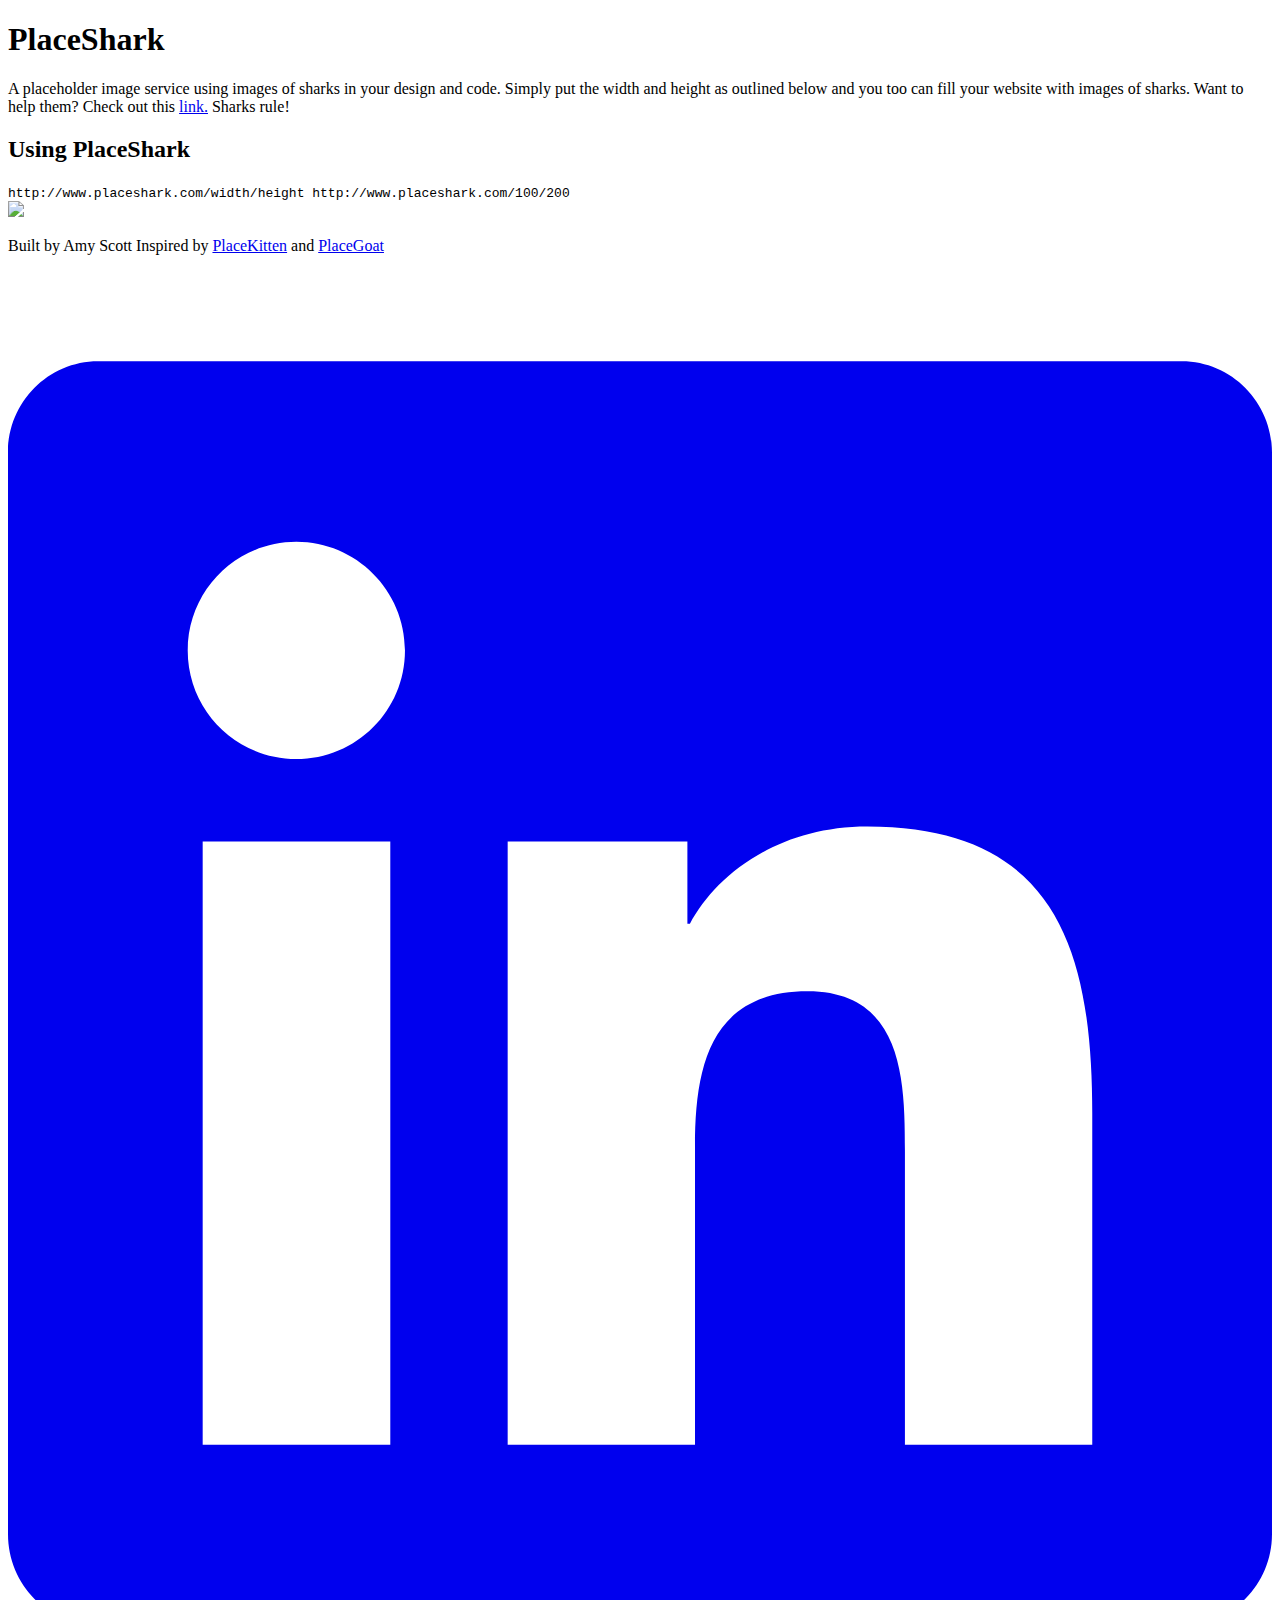
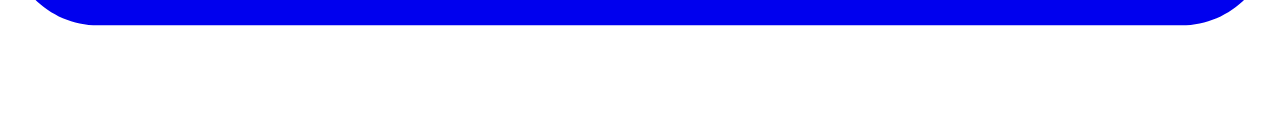
==== src/index.html @ d082ac58 "Rename index.html to src/index.html" ====
<!DOCTYPE html>
<html lang="en">
<head>
    <meta charset="UTF-8">
    <meta name="viewport" content="width=device-width, initial-scale=1.0 shrink-to-fit=no">
    <meta name="description" content="PlaceShark - An image placeholder service">
    <meta name="author" content="Amy Scott">
    
    <!--Favicon -->
    <link rel="icon" href="images/placesharkfav.ico" type="image/x-icon">
    <title>PlaceShark</title>
    

<!-- CSS  -->
<link href="css/placeshark.css" rel="stylesheet">

<!-- Google Fonts -->
<link href="https://fonts.googleapis.com/css2?family=Coming+Soon&family=Open+Sans&display=swap" rel="stylesheet">

</head>
<body>

    


<div id="sharks">
<h1>PlaceShark</h1>    

    <p id="info">
    A placeholder image service using images of sharks in your design and code. Simply put the width and height as outlined below and you too
    can fill your website with images of sharks.  Want to help them? Check out this 
    <a href="https://www.sharks.org/" target="_blank" title="Help the sharkies!" id="help">link.</a> Sharks rule!   
    </p>
    

    <h2 id="usehead">Using PlaceShark</h2>
        <div id="use">
            <code>
                http://www.placeshark.com/width/height
                http://www.placeshark.com/100/200
            
            </code>

        </div>

<img src="images/sandtiger.jpg" id="sand">


<div id="pics">



</div>


</div>

<div id="footer">
    <span>
        <p class="foottext">Built by Amy Scott
        Inspired by <a href="https://placekitten.com/" target="_blank" title="Meow!">PlaceKitten</a> and <a href="https://placegoat.com/" target="_blank" title="BAHHHH!">PlaceGoat</a>
       </p>
 
    <!--LinkedIn-->
    
            <a href="https://www.linkedin.com/" title="LinkedIn">
                <svg viewBox="0 0 448 512" aria-label="LinkedIn" class="fab fa-linkedin icons" fill="currentColor" 
                    xmlns="http://www.w3.org/2000/svg" id="linkedin" alt="linkedin icon">
                    <path fill-rule="evenodd" d="M416 32H31.9C14.3 32 0 46.5 0 64.3v383.4C0 465.5 14.3 480 31.9 480H416c17.6 0 32-14.5 
                    32-32.3V64.3c0-17.8-14.4-32.3-32-32.3zM135.4 416H69V202.2h66.5V416zm-33.2-243c-21.3 0-38.5-17.3-38.5-38.5S80.9 96 102.2 
                    96c21.2 0 38.5 17.3 38.5 38.5 0 21.3-17.2 38.5-38.5 38.5zm282.1 243h-66.4V312c0-24.8-.5-56.7-34.5-56.7-34.6 0-39.9 27-39.9 
                    54.9V416h-66.4V202.2h63.7v29.2h.9c8.9-16.8 30.6-34.5 62.9-34.5 67.2 0 79.7 44.3 79.7 101.9V416z">
                </svg> 
            </a>
    </span>

</div>
    
</body>
</html>
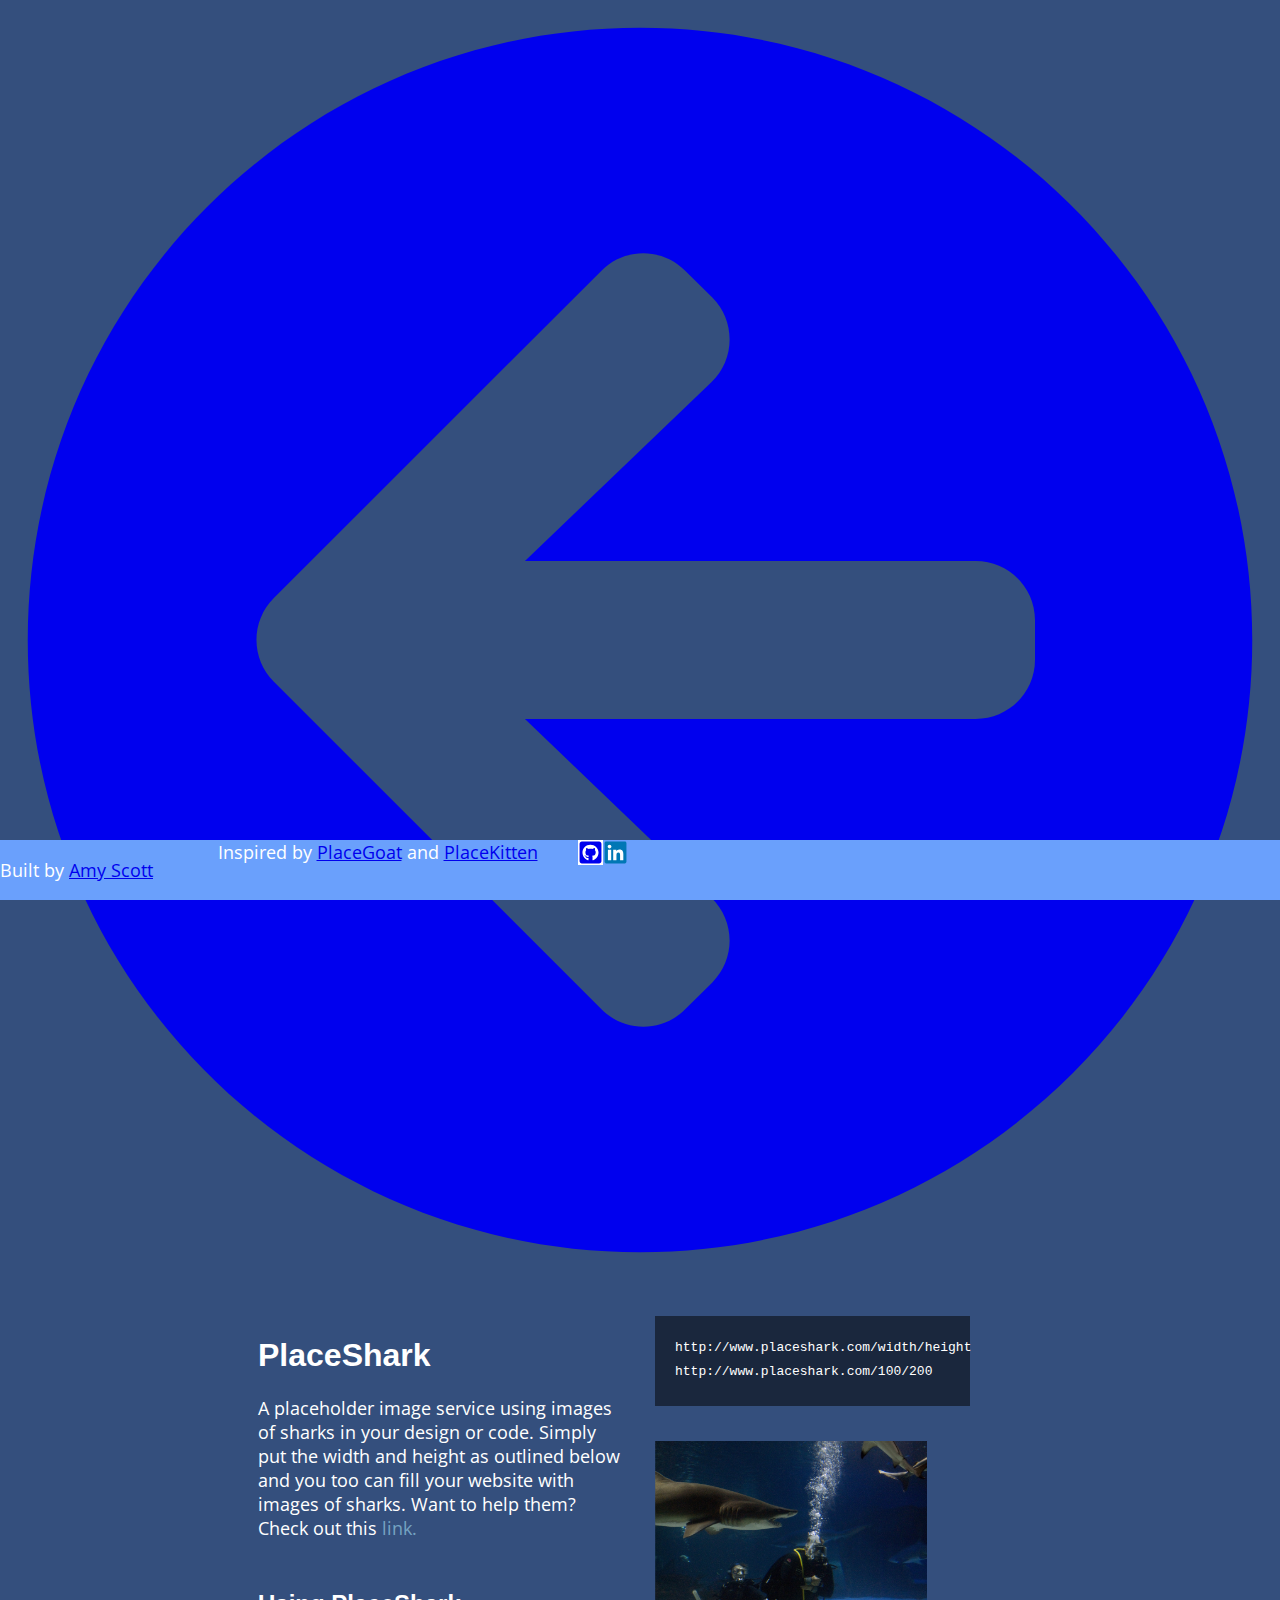
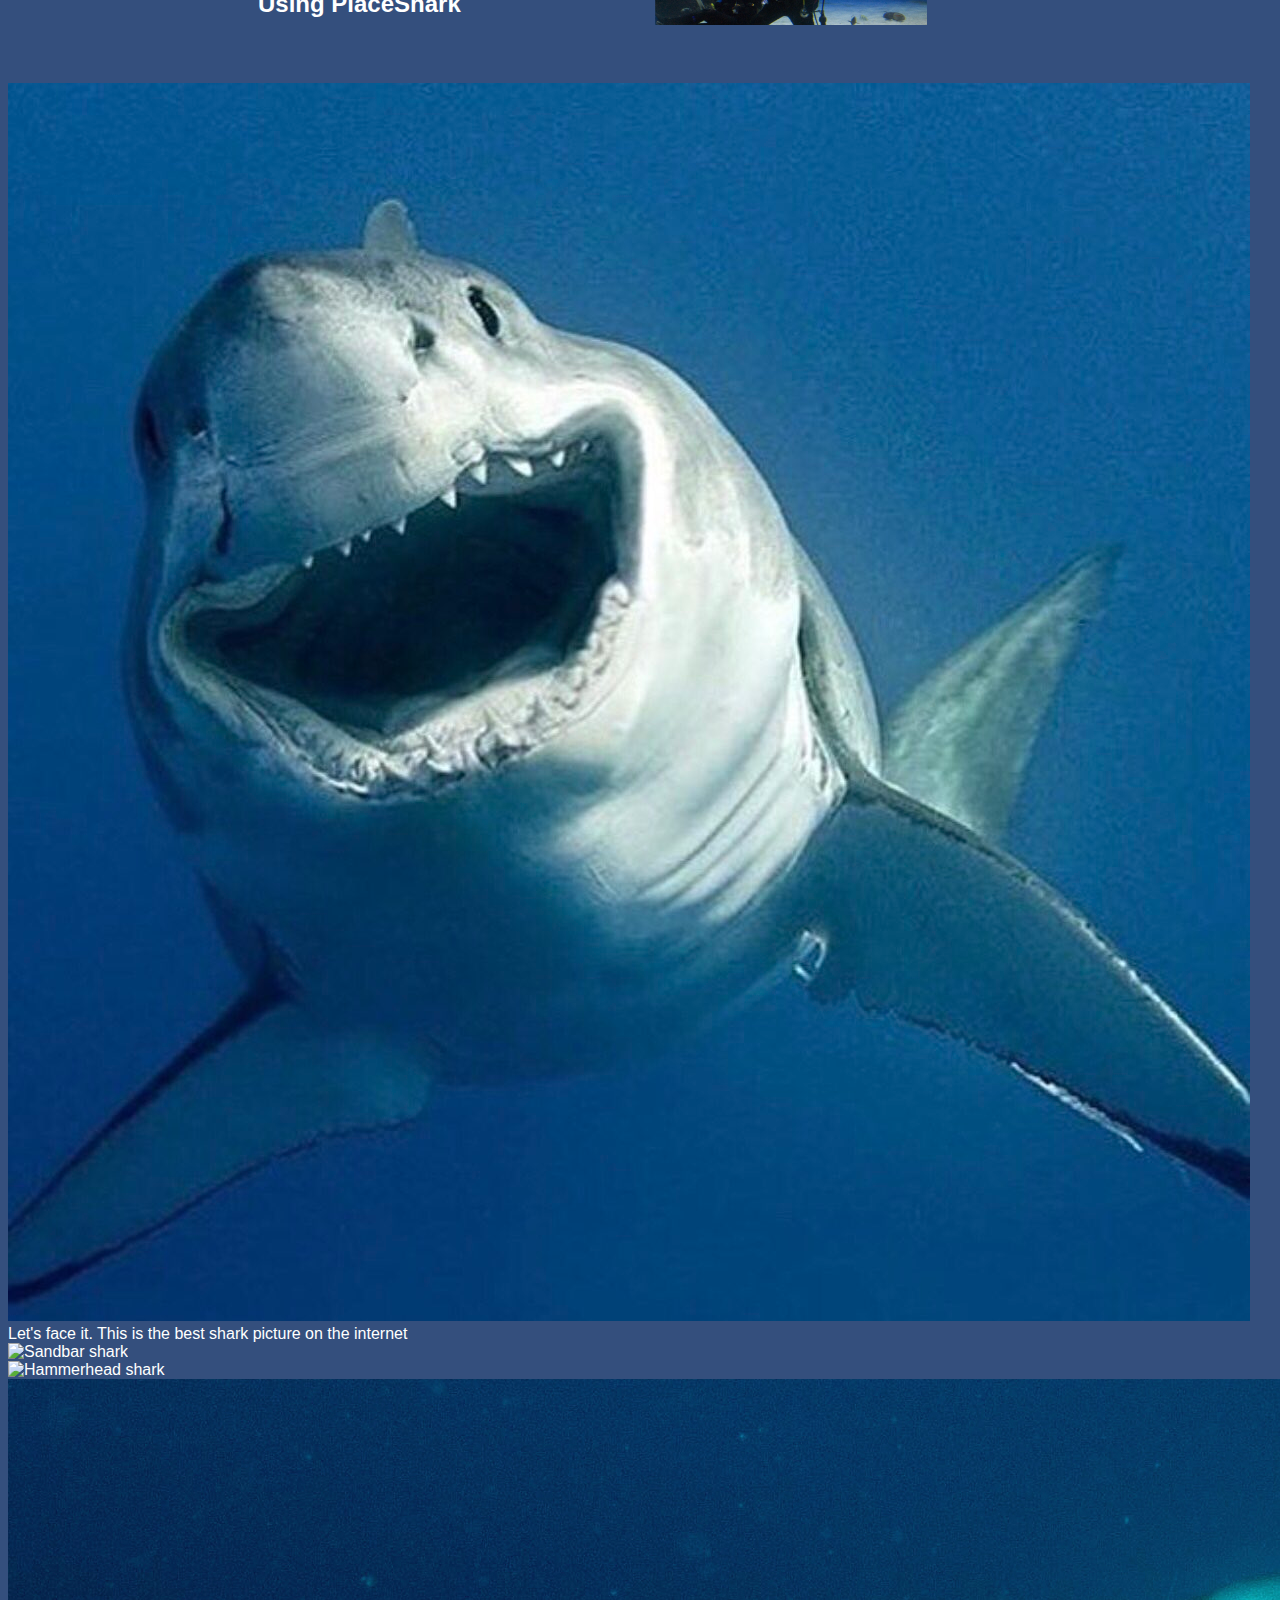
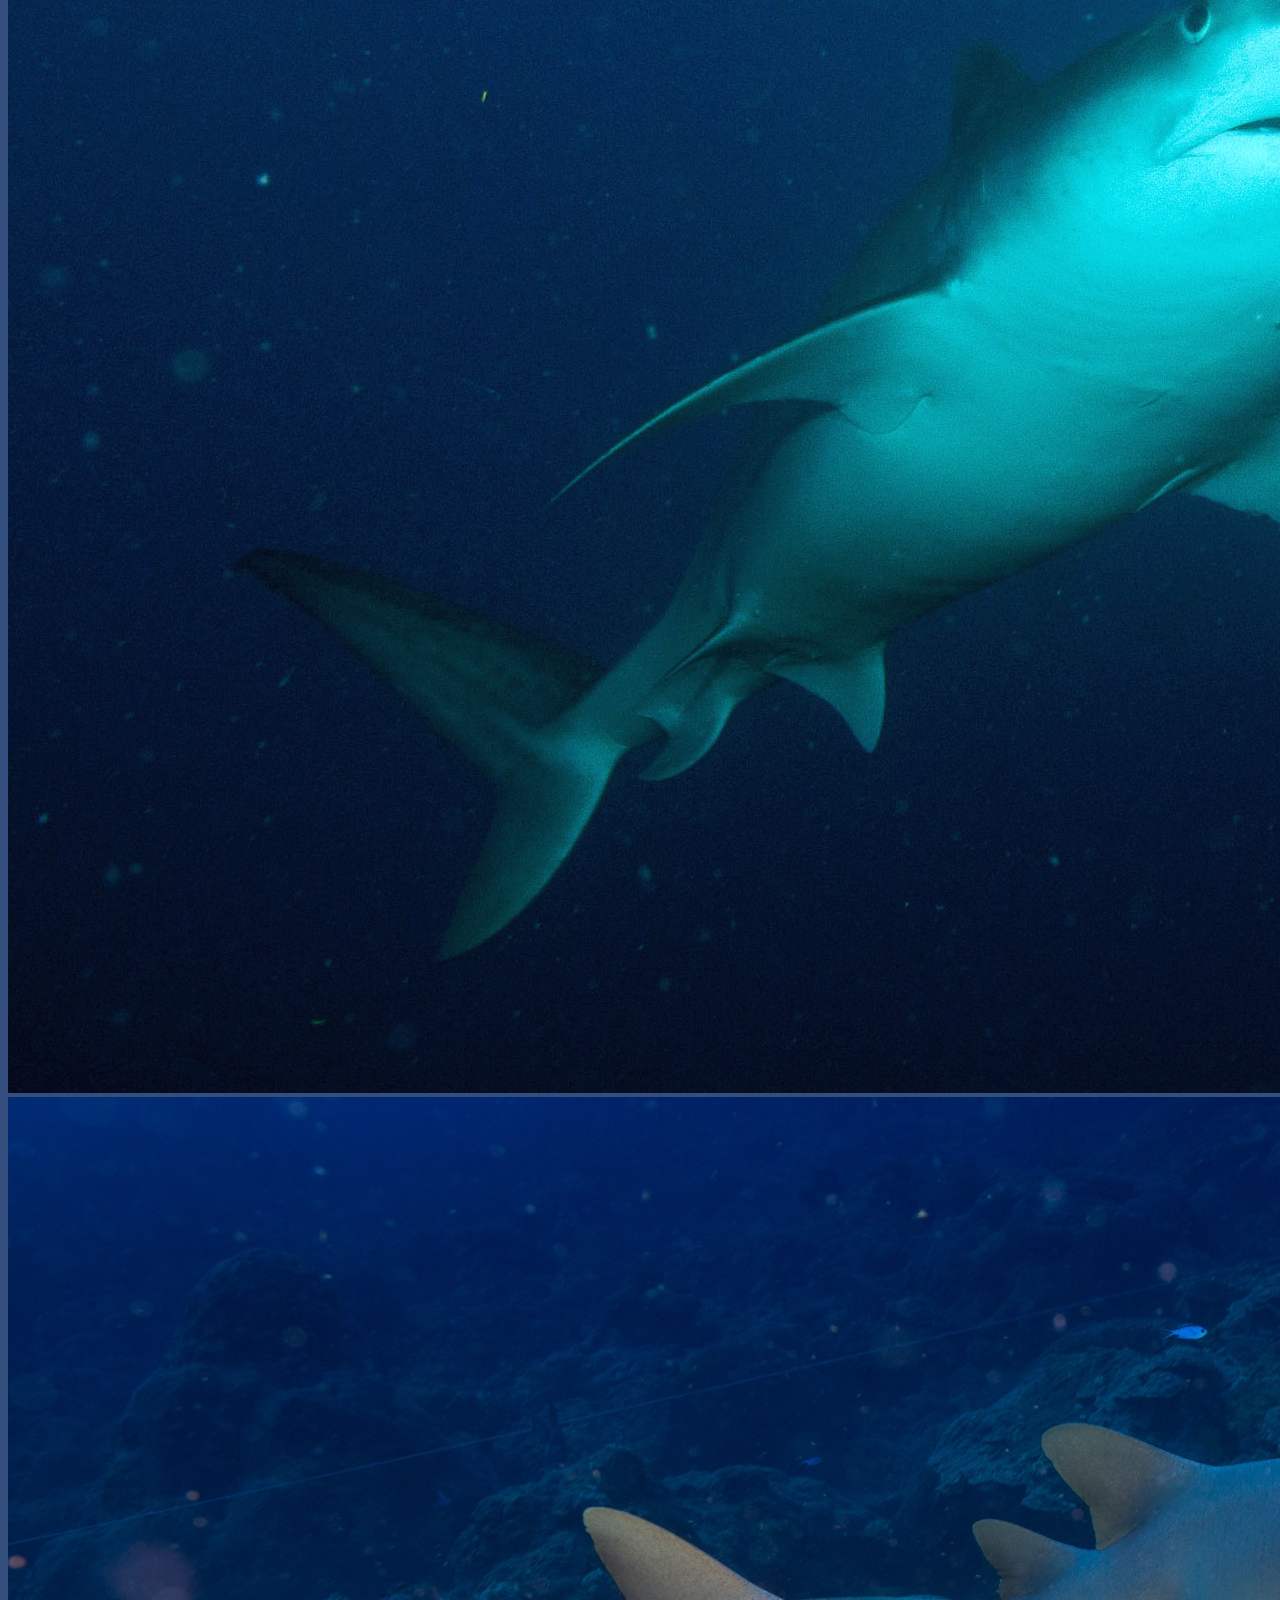
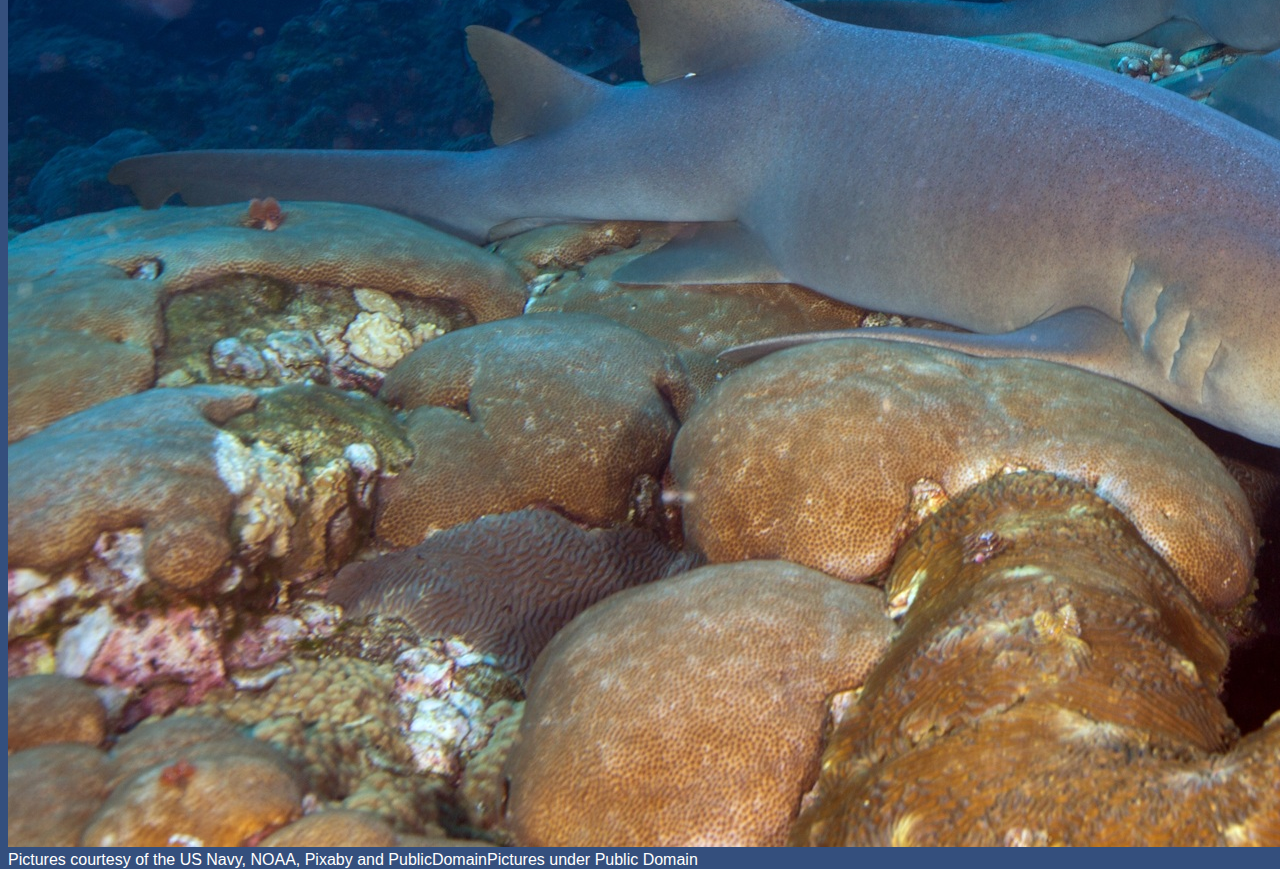
==== commit 41daf89d: "Add files via upload" ====
--- a/src/index.html
+++ b/src/index.html
@@ -2,9 +2,11 @@
 <html lang="en">
 <head>
     <meta charset="UTF-8">
-    <meta name="viewport" content="width=device-width, initial-scale=1.0 shrink-to-fit=no">
+    <meta name="viewport" content="width=device-width, initial-scale=1.0">
     <meta name="description" content="PlaceShark - An image placeholder service">
     <meta name="author" content="Amy Scott">
+    <meta name="keywords" content="sharks, placeholders, placeholder, fin, fins, images, shark, fish, fishes, ocean, marine life, baby shark">
+	<meta name="copyright" content="Amy Scott. Images are public domain.">
     
     <!--Favicon -->
     <link rel="icon" href="images/placesharkfav.ico" type="image/x-icon">
@@ -17,64 +19,178 @@
 <!-- Google Fonts -->
 <link href="https://fonts.googleapis.com/css2?family=Coming+Soon&family=Open+Sans&display=swap" rel="stylesheet">
 
+
+<!-- 
+
+
+                                 ,-
+                               ,'::|
+                              /::::|
+                            ,'::::o\                                      _..
+         ____........-------,..::?88b                                  ,-' /
+ _.--"""". . . .      .   .  .  .  ""`-._                           ,-' .;'
+<. - :::::o......  ...   . . .. . .  .  .""--._                  ,-'. .;'
+ `-._  ` `":`:`:`::||||:::::::::::::::::.:. .  ""--._ ,'|     ,-'.  .;'
+     """_=--       //'doo.. ````:`:`::::::::::.:.:.:. .`-`._-'.   .;'
+         ""--.__     P(       \               ` ``:`:``:::: .   .;'
+                "\""--.:-.     `.                             .:/
+                  \. /    `-._   `.""-----.,-..::(--"".\""`.  `:\
+                   `P         `-._ \          `-:\          `. `:\
+                                   ""            "            `-._) 
+
+
+
+
+   _____   _                      _                             _          _   
+  / ____| | |                    | |                           | |        | |  
+ | (___   | |__     __ _   _ __  | | __  ___     _ __   _   _  | |   ___  | |  
+  \___ \  | '_ \   / _` | | '__| | |/ / / __|   | '__| | | | | | |  / _ \ | |  
+  ____) | | | | | | (_| | | |    |   <  \__ \   | |    | |_| | | | |  __/ |_|  
+ |_____/  |_| |_|  \__,_| |_|    |_|\_\ |___/   |_|     \__,_| |_|  \___| (_)  
+                                                                               
+                                                                        
+-->
+
 </head>
 <body>
 
-    
+<nav>
+    <a href="www.amycodes.net/#portfolio">
+        <svg viewBox="0 0 512 512" aria-label="Left arrow" class="fas fa-arrow-circle-left" id="arrow" fill="currentColor" 
+                xmlns="http://www.w3.org/2000/svg" id="leftarrow" alt="left arrpw icon">
+                <path fill-rule="evenodd" d="M256 504C119 504 8 393 8 256S119 8 256 8s248 111 248 248-111 248-248 248zm28.9-143.6L209.4 288H392c13.3 0 24-10.7 
+                24-24v-16c0-13.3-10.7-24-24-24H209.4l75.5-72.4c9.7-9.3 9.9-24.8.4-34.3l-11-10.9c-9.4-9.4-24.6-9.4-33.9 0L107.7 239c-9.4 9.4-9.4 24.6 0 33.9l132.7 
+                132.7c9.4 9.4 24.6 9.4 33.9 0l11-10.9c9.5-9.5 9.3-25-.4-34.3z">
+        Back to portfolio        
+        </svg> 
+    </a>
 
-
-<div id="sharks">
-<h1>PlaceShark</h1>    
-
-    <p id="info">
-    A placeholder image service using images of sharks in your design and code. Simply put the width and height as outlined below and you too
-    can fill your website with images of sharks.  Want to help them? Check out this 
-    <a href="https://www.sharks.org/" target="_blank" title="Help the sharkies!" id="help">link.</a> Sharks rule!   
-    </p>
-    
-
-    <h2 id="usehead">Using PlaceShark</h2>
-        <div id="use">
-            <code>
-                http://www.placeshark.com/width/height
-                http://www.placeshark.com/100/200
-            
-            </code>
-
-        </div>
-
-<img src="images/sandtiger.jpg" id="sand">
-
-
-<div id="pics">
+</nav>
 
 
 
+
+
+
+
+
+
+<div class="container"> 
+    <div id="sharks" class="twocols">
+          
+        <h1 id="CS" class="heads">PlaceShark</h1> 
+                <p id="siteinfo">
+                    A placeholder image service using images of sharks in your design or code. Simply put the width and height as outlined below and you too
+                    can fill your website with images of sharks. Want to help them? Check out this <a href="https://www.sharks.org/" target="_blank" title="Help the sharkies!" 
+                    id="help">link.</a>
+                </p>
+                
+             
+                
+        
+                <h2 id="usehead" class="heads">Using PlaceShark</h2>
+                    <div id="use">
+                        <code>
+                            http://www.placeshark.com/width/height
+                            http://www.placeshark.com/100/200
+                        
+                        </code>
+        
+                    </div>
+        
+                <img src="images/sandtiger.jpg"  id="sand" class="imgs" alt="Sand Tiger shark" title="Sand tiger shark">
+    
+    </div>
+    
+    
+    <div id="picgrid" class="twocols">
+        <div class="a">
+            <img src="images/greatwhite.jpg" id="gw" alt="happy great white shark" title="This might be photoshopped but I can't help but smile when I look at it">
+        </div>
+          
+        <div class="a2">
+            <figcaption> Let's face it. This is the best shark picture on the internet</figcaption>
+        </div>
+        
+        <div id="lowercells">
+            
+                <div class="b">
+                    <img src="images/sandbarshark.jpg" class="imgs" id="sb" alt="Sandbar shark" title="Sandbar shark">
+                </div>
+            
+                <div class="c ">
+                    <img src="images/hammerhead.jpg" class="imgs" id="ham" alt="Hammerhead shark" title="Hammerhead shark">
+                </div>
+            
+
+            <div class="d ">
+                <img src="images//tigershark.jpg" class="imgs" id="tig" alt="Tiger shark" title="Tiger shark">
+            </div>
+    
+    
+            <div class="e ">
+                <img src="images/nurse.jpg" class="imgs" id="nurse" alt="Nurse shark" title="Nurse shark">
+            </div>
+        </div>
+    
+            <div class="f">
+                <figcaption>Pictures courtesy of the US Navy, NOAA, Pixaby and PublicDomainPictures under Public Domain</figcaption>
+            </div>
+
+        
+       
+    
+    </div>
+
+
+
+        
 </div>
 
 
-</div>
+<div id="footer">
+    <div class="foottext">
+        <p>Built by <a href="www.amycodes.net" target="_blank" class="place" title="My portfolio">Amy Scott</a></p>
+    </div>
+    
+    <div class="foottext" id="centercol">
+        <p>Inspired by <a href="https://placegoat.com/" target="_blank" class="place" title="Bahhhh!">PlaceGoat</a> and <a href="https://placekitten.com/" target="_blank" class="place" title="Meow!">PlaceKitten</a></p>
+    </div>
+    
+    <div class="foottext">
+        <a href="https://www.linkedin.com/" title="LinkedIn" class="icho">
+            <svg viewBox="0 0 448 512" aria-label="LinkedIn" class="fab fa-linkedin icons" fill="currentColor" 
+                xmlns="http://www.w3.org/2000/svg" id="linkedin" alt="linkedin icon">
+                <path fill-rule="evenodd" d="M416 32H31.9C14.3 32 0 46.5 0 64.3v383.4C0 465.5 14.3 480 31.9 480H416c17.6 0 32-14.5 
+                32-32.3V64.3c0-17.8-14.4-32.3-32-32.3zM135.4 416H69V202.2h66.5V416zm-33.2-243c-21.3 0-38.5-17.3-38.5-38.5S80.9 96 102.2 
+                96c21.2 0 38.5 17.3 38.5 38.5 0 21.3-17.2 38.5-38.5 38.5zm282.1 243h-66.4V312c0-24.8-.5-56.7-34.5-56.7-34.6 0-39.9 27-39.9 
+                54.9V416h-66.4V202.2h63.7v29.2h.9c8.9-16.8 30.6-34.5 62.9-34.5 67.2 0 79.7 44.3 79.7 101.9V416z">
+            </svg> 
+        </a>
+        
+        <a href="https://github.com/amyscotteng" title="Github" class="icho">
+            <svg viewBox="0 0 448 512" aria-label="Github" class="fab fa-github-square icons" fill="currentColor" 
+                xmlns="http://www.w3.org/2000/svg" id="github" alt="github icon">
+                <path fill-rule="evenodd" d="M400 32H48C21.5 32 0 53.5 0 80v352c0 26.5 21.5 48 48 48h352c26.5 0 48-21.5 48-48V80c0-26.5-21.5-48-48-48zM277.3 
+                415.7c-8.4 1.5-11.5-3.7-11.5-8 0-5.4.2-33 .2-55.3 0-15.6-5.2-25.5-11.3-30.7 37-4.1 76-9.2 76-73.1 0-18.2-6.5-27.3-17.1-39 1.7-4.3 7.4-22-1.7-45-13.9-4.3-45.7 
+                17.9-45.7 17.9-13.2-3.7-27.5-5.6-41.6-5.6-14.1 0-28.4 1.9-41.6 5.6 0 0-31.8-22.2-45.7-17.9-9.1 22.9-3.5 40.6-1.7 45-10.6 11.7-15.6 20.8-15.6 39 0 63.6 37.3 69 
+                74.3 73.1-4.8 4.3-9.1 11.7-10.6 22.3-9.5 4.3-33.8 11.7-48.3-13.9-9.1-15.8-25.5-17.1-25.5-17.1-16.2-.2-1.1 10.2-1.1 10.2 10.8 5 18.4 24.2 18.4 24.2 9.7 29.7 56.1 
+                19.7 56.1 19.7 0 13.9.2 36.5.2 40.6 0 4.3-3 9.5-11.5 8-66-22.1-112.2-84.9-112.2-158.3 0-91.8 70.2-161.5 162-161.5S388 165.6 388 257.4c.1 73.4-44.7 136.3-110.7 
+                158.3zm-98.1-61.1c-1.9.4-3.7-.4-3.9-1.7-.2-1.5 1.1-2.8 3-3.2 1.9-.2 3.7.6 3.9 1.9.3 1.3-1 2.6-3 3zm-9.5-.9c0 1.3-1.5 2.4-3.5 2.4-2.2.2-3.7-.9-3.7-2.4 0-1.3 1.5-2.4 
+                3.5-2.4 1.9-.2 3.7.9 3.7 2.4zm-13.7-1.1c-.4 1.3-2.4 1.9-4.1 1.3-1.9-.4-3.2-1.9-2.8-3.2.4-1.3 2.4-1.9 4.1-1.5 2 .6 3.3 2.1 2.8 3.4zm-12.3-5.4c-.9 1.1-2.8.9-4.3-.6-1.5-1.3-1.9-3.2-.9-4.1.9-1.1 2.8-.9 
+                4.3.6 1.3 1.3 1.8 3.3.9 4.1zm-9.1-9.1c-.9.6-2.6 0-3.7-1.5s-1.1-3.2 0-3.9c1.1-.9 2.8-.2 3.7 1.3 1.1 1.5 1.1 3.3 0 4.1zm-6.5-9.7c-.9.9-2.4.4-3.5-.6-1.1-1.3-1.3-2.8-.4-3.5.9-.9 2.4-.4 
+                3.5.6 1.1 1.3 1.3 2.8.4 3.5zm-6.7-7.4c-.4.9-1.7 1.1-2.8.4-1.3-.6-1.9-1.7-1.5-2.6.4-.6 1.5-.9 2.8-.4 1.3.7 1.9 1.8 1.5 2.6z">
+            </svg> 
+        </a>
 
-<div id="footer">
-    <span>
-        <p class="foottext">Built by Amy Scott
-        Inspired by <a href="https://placekitten.com/" target="_blank" title="Meow!">PlaceKitten</a> and <a href="https://placegoat.com/" target="_blank" title="BAHHHH!">PlaceGoat</a>
-       </p>
+    </div>  
+   
+  </div>
+
+    
+    
+
  
-    <!--LinkedIn-->
-    
-            <a href="https://www.linkedin.com/" title="LinkedIn">
-                <svg viewBox="0 0 448 512" aria-label="LinkedIn" class="fab fa-linkedin icons" fill="currentColor" 
-                    xmlns="http://www.w3.org/2000/svg" id="linkedin" alt="linkedin icon">
-                    <path fill-rule="evenodd" d="M416 32H31.9C14.3 32 0 46.5 0 64.3v383.4C0 465.5 14.3 480 31.9 480H416c17.6 0 32-14.5 
-                    32-32.3V64.3c0-17.8-14.4-32.3-32-32.3zM135.4 416H69V202.2h66.5V416zm-33.2-243c-21.3 0-38.5-17.3-38.5-38.5S80.9 96 102.2 
-                    96c21.2 0 38.5 17.3 38.5 38.5 0 21.3-17.2 38.5-38.5 38.5zm282.1 243h-66.4V312c0-24.8-.5-56.7-34.5-56.7-34.6 0-39.9 27-39.9 
-                    54.9V416h-66.4V202.2h63.7v29.2h.9c8.9-16.8 30.6-34.5 62.9-34.5 67.2 0 79.7 44.3 79.7 101.9V416z">
-                </svg> 
-            </a>
-    </span>
 
-</div>
-    
 </body>
-</html>
+</html>--- a/src/css/placeshark.css
+++ b/src/css/placeshark.css
@@ -0,0 +1,126 @@
+html {
+    height: 100%;
+}
+
+
+body {
+    background-color: #344f7d;
+    font-family: 'Coming Soon', sans-serif;
+    display: flex;
+    flex-direction: column;
+    min-height: 100%;
+    color: #FFF;
+    
+}
+
+p {
+    font-family: 'Open Sans', sans-serif;
+    font-size: 18px;
+    
+}
+
+
+
+a#help {
+    color: #75A3C2;
+    text-decoration: none;
+}
+
+a#help:hover {
+    color: #6AA0FC;
+}
+
+#sharks {
+    column-count: 2;
+    column-gap: 30px;
+    column-span: all;
+    margin: 40px 250px; 
+    
+    
+    
+}
+
+#info {
+    margin-right: 350px;
+}
+
+code {
+    line-height: 24px;
+    height: 48px;
+    
+    
+}
+
+#usehead {
+    margin-top: 50px;
+}
+
+
+#use {
+    background-color: #1A273D;
+    width: 275px;
+    height: 50px;
+    padding: 20px 20px;
+    margin-top: 40px;
+}
+
+#sand {
+    width: 302px;
+    height: 184px;
+    clip-path: inset(0% 0% 0% 10%);
+    margin-left: -30px;
+    margin-top: 35px;
+
+}
+
+
+
+#pics {
+    display: grid;
+    grid-template-columns: repeat(8, 1fr);
+    grid-template-rows: repeat(8, 5vw);
+    grid-gap: 15px
+}
+
+#footer {
+    position: fixed;
+    left: 0;
+    bottom: 0;
+    width: 100%;
+    background-color: #6AA0FC ;
+    height: 60px;
+    column-count: 6;
+    column-gap: 25px;
+    column-rule-width: 40px;
+    column-span: all;
+  
+    overflow: hidden;
+    white-space: nowrap;
+    clear: both;
+    display: block;
+    
+    
+    
+   
+}
+
+.foottext {
+    margin-bottom: 10px;
+    
+  
+}
+
+.icons {
+    background-image: linear-gradient(#fff,#fff);
+    background-repeat: no-repeat;
+    background-position: center;
+    height: 25px;
+    width: 25px;
+    float: right;
+}
+
+#linkedin  {
+    color: #0077b5;
+    background-size: 80% 80%;
+    margin-bottom: 50px;
+}
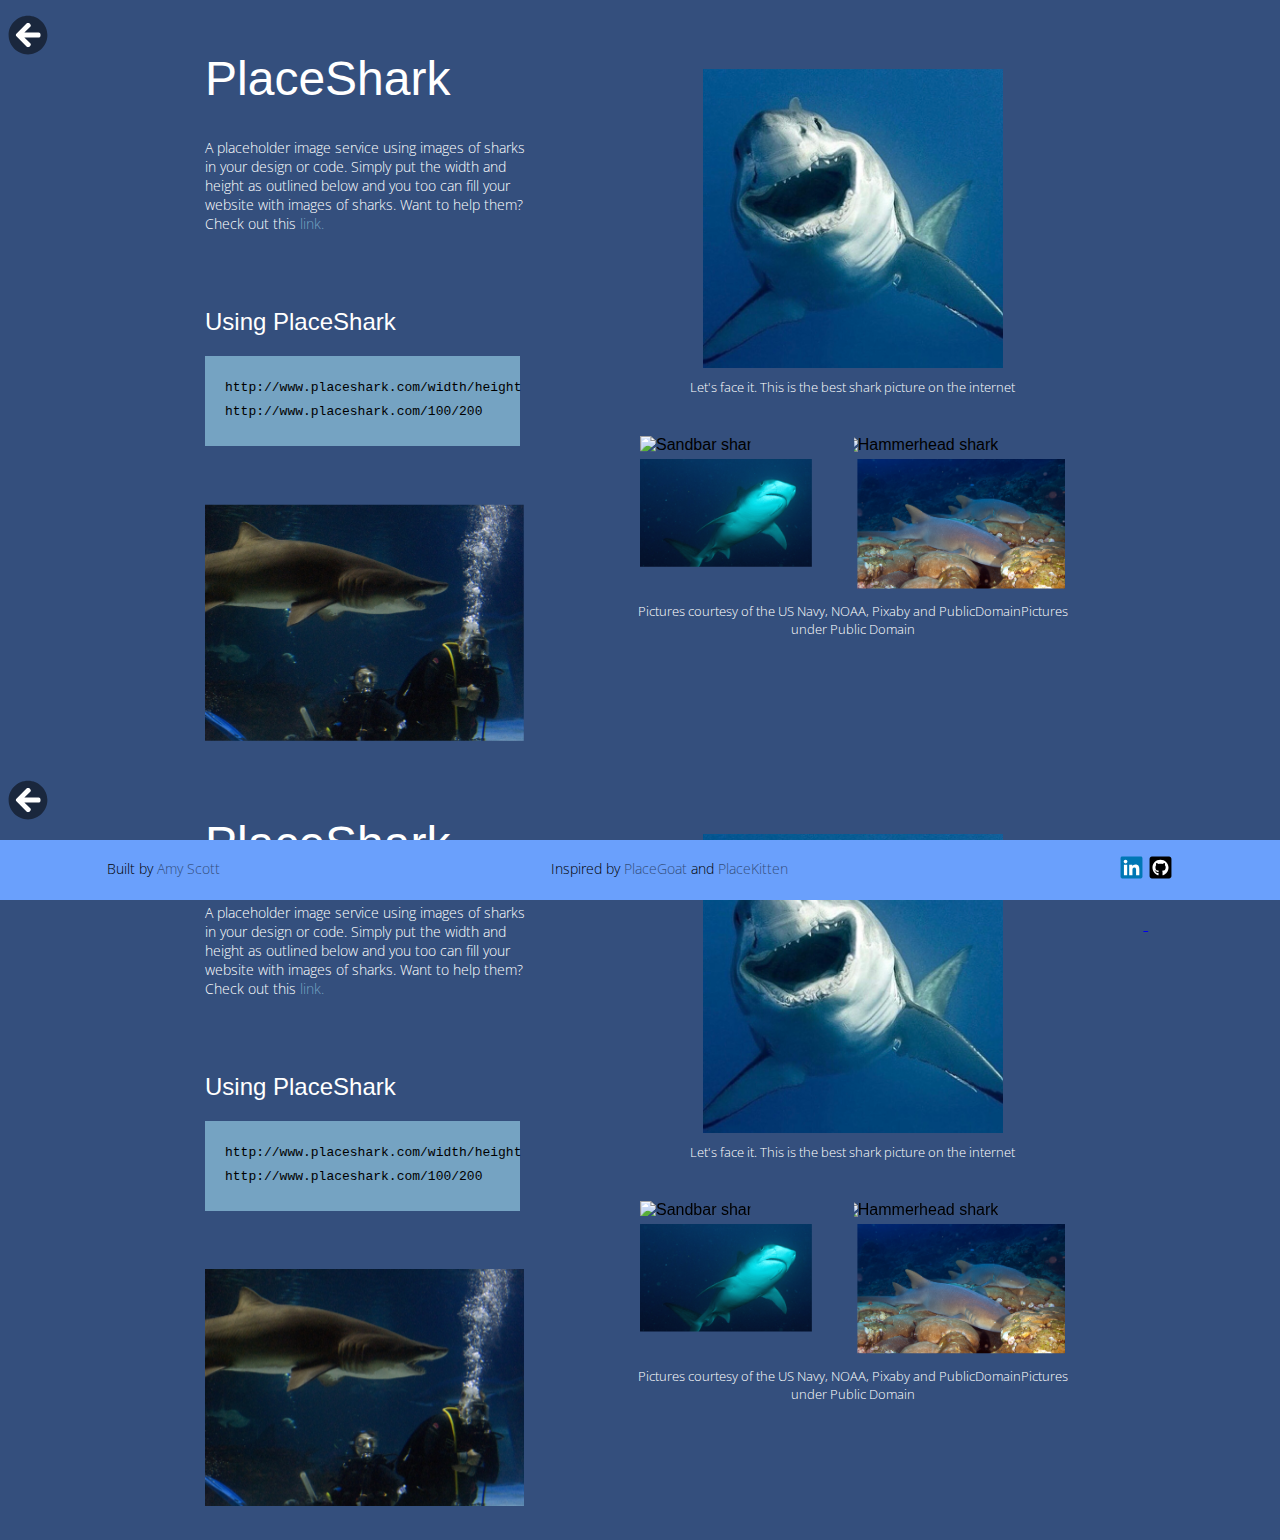
==== commit 611eef08: "Update index.html" ====
--- a/src/index.html
+++ b/src/index.html
@@ -193,4 +193,199 @@
  
 
 </body>
-</html>+</html><!DOCTYPE html>
+<html lang="en">
+<head>
+    <meta charset="UTF-8">
+    <meta name="viewport" content="width=device-width, initial-scale=1.0">
+    <meta name="description" content="PlaceShark - An image placeholder service">
+    <meta name="author" content="Amy Scott">
+    <meta name="keywords" content="sharks, placeholders, placeholder, fin, fins, images, shark, fish, fishes, ocean, marine life, baby shark">
+	<meta name="copyright" content="Amy Scott. Images are public domain.">
+    
+    <!--Favicon -->
+    <link rel="icon" href="images/placesharkfav.ico" type="image/x-icon">
+    <title>PlaceShark</title>
+    
+
+<!-- CSS  -->
+<link href="css/placeshark.css" rel="stylesheet">
+
+<!-- Google Fonts -->
+<link href="https://fonts.googleapis.com/css2?family=Coming+Soon&family=Open+Sans&display=swap" rel="stylesheet">
+
+
+<!-- 
+
+
+                                 ,-
+                               ,'::|
+                              /::::|
+                            ,'::::o\                                      _..
+         ____........-------,..::?88b                                  ,-' /
+ _.--"""". . . .      .   .  .  .  ""`-._                           ,-' .;'
+<. - :::::o......  ...   . . .. . .  .  .""--._                  ,-'. .;'
+ `-._  ` `":`:`:`::||||:::::::::::::::::.:. .  ""--._ ,'|     ,-'.  .;'
+     """_=--       //'doo.. ````:`:`::::::::::.:.:.:. .`-`._-'.   .;'
+         ""--.__     P(       \               ` ``:`:``:::: .   .;'
+                "\""--.:-.     `.                             .:/
+                  \. /    `-._   `.""-----.,-..::(--"".\""`.  `:\
+                   `P         `-._ \          `-:\          `. `:\
+                                   ""            "            `-._) 
+
+
+
+
+   _____   _                      _                             _          _   
+  / ____| | |                    | |                           | |        | |  
+ | (___   | |__     __ _   _ __  | | __  ___     _ __   _   _  | |   ___  | |  
+  \___ \  | '_ \   / _` | | '__| | |/ / / __|   | '__| | | | | | |  / _ \ | |  
+  ____) | | | | | | (_| | | |    |   <  \__ \   | |    | |_| | | | |  __/ |_|  
+ |_____/  |_| |_|  \__,_| |_|    |_|\_\ |___/   |_|     \__,_| |_|  \___| (_)  
+                                                                               
+                                                                        
+-->
+
+</head>
+<body>
+
+<nav>
+    <a href="www.amycodes.net/#portfolio">
+        <svg viewBox="0 0 512 512" aria-label="Left arrow" class="fas fa-arrow-circle-left" id="arrow" fill="currentColor" 
+                xmlns="http://www.w3.org/2000/svg" id="leftarrow" alt="left arrpw icon">
+                <path fill-rule="evenodd" d="M256 504C119 504 8 393 8 256S119 8 256 8s248 111 248 248-111 248-248 248zm28.9-143.6L209.4 288H392c13.3 0 24-10.7 
+                24-24v-16c0-13.3-10.7-24-24-24H209.4l75.5-72.4c9.7-9.3 9.9-24.8.4-34.3l-11-10.9c-9.4-9.4-24.6-9.4-33.9 0L107.7 239c-9.4 9.4-9.4 24.6 0 33.9l132.7 
+                132.7c9.4 9.4 24.6 9.4 33.9 0l11-10.9c9.5-9.5 9.3-25-.4-34.3z">
+        Back to portfolio        
+        </svg> 
+    </a>
+
+</nav>
+
+
+
+
+
+
+
+
+
+<div class="container"> 
+    <div id="sharks" class="twocols">
+          
+        <h1 id="CS" class="heads">PlaceShark</h1> 
+                <p id="siteinfo">
+                    A placeholder image service using images of sharks in your design or code. Simply put the width and height as outlined below and you too
+                    can fill your website with images of sharks. Want to help them? Check out this <a href="https://www.sharks.org/" target="_blank" title="Help the sharkies!" 
+                    id="help">link.</a>
+                </p>
+                
+             
+                
+        
+                <h2 id="usehead" class="heads">Using PlaceShark</h2>
+                    <div id="use">
+                        <code>
+                            http://www.placeshark.com/width/height
+                            http://www.placeshark.com/100/200
+                        
+                        </code>
+        
+                    </div>
+        
+                <img src="images/sandtiger.jpg"  id="sand" class="imgs" alt="Sand Tiger shark" title="Sand tiger shark">
+    
+    </div>
+    
+    
+    <div id="picgrid" class="twocols">
+        <div class="a">
+            <img src="images/greatwhite.jpg" id="gw" alt="happy great white shark" title="This might be photoshopped but I can't help but smile when I look at it">
+        </div>
+          
+        <div class="a2">
+            <figcaption> Let's face it. This is the best shark picture on the internet</figcaption>
+        </div>
+        
+        <div id="lowercells">
+            
+                <div class="b">
+                    <img src="images/sandbarshark.jpg" class="imgs" id="sb" alt="Sandbar shark" title="Sandbar shark">
+                </div>
+            
+                <div class="c ">
+                    <img src="images/hammerhead.jpg" class="imgs" id="ham" alt="Hammerhead shark" title="Hammerhead shark">
+                </div>
+            
+
+            <div class="d ">
+                <img src="images//tigershark.jpg" class="imgs" id="tig" alt="Tiger shark" title="Tiger shark">
+            </div>
+    
+    
+            <div class="e ">
+                <img src="images/nurse.jpg" class="imgs" id="nurse" alt="Nurse shark" title="Nurse shark">
+            </div>
+        </div>
+    
+            <div class="f">
+                <figcaption>Pictures courtesy of the US Navy, NOAA, Pixaby and PublicDomainPictures under Public Domain</figcaption>
+            </div>
+
+        
+       
+    
+    </div>
+
+
+
+        
+</div>
+
+
+<div id="footer">
+    <div class="foottext">
+        <p>Built by <a href="www.amycodes.net" target="_blank" class="place" title="My portfolio">Amy Scott</a></p>
+    </div>
+    
+    <div class="foottext" id="centercol">
+        <p>Inspired by <a href="https://placegoat.com/" target="_blank" class="place" title="Bahhhh!">PlaceGoat</a> and <a href="https://placekitten.com/" target="_blank" class="place" title="Meow!">PlaceKitten</a></p>
+    </div>
+    
+    <div class="foottext">
+        <a href="https://www.linkedin.com/" title="LinkedIn" class="icho">
+            <svg viewBox="0 0 448 512" aria-label="LinkedIn" class="fab fa-linkedin icons" fill="currentColor" 
+                xmlns="http://www.w3.org/2000/svg" id="linkedin" alt="linkedin icon">
+                <path fill-rule="evenodd" d="M416 32H31.9C14.3 32 0 46.5 0 64.3v383.4C0 465.5 14.3 480 31.9 480H416c17.6 0 32-14.5 
+                32-32.3V64.3c0-17.8-14.4-32.3-32-32.3zM135.4 416H69V202.2h66.5V416zm-33.2-243c-21.3 0-38.5-17.3-38.5-38.5S80.9 96 102.2 
+                96c21.2 0 38.5 17.3 38.5 38.5 0 21.3-17.2 38.5-38.5 38.5zm282.1 243h-66.4V312c0-24.8-.5-56.7-34.5-56.7-34.6 0-39.9 27-39.9 
+                54.9V416h-66.4V202.2h63.7v29.2h.9c8.9-16.8 30.6-34.5 62.9-34.5 67.2 0 79.7 44.3 79.7 101.9V416z">
+            </svg> 
+        </a>
+        
+        <a href="https://github.com/amyscotteng" title="Github" class="icho">
+            <svg viewBox="0 0 448 512" aria-label="Github" class="fab fa-github-square icons" fill="currentColor" 
+                xmlns="http://www.w3.org/2000/svg" id="github" alt="github icon">
+                <path fill-rule="evenodd" d="M400 32H48C21.5 32 0 53.5 0 80v352c0 26.5 21.5 48 48 48h352c26.5 0 48-21.5 48-48V80c0-26.5-21.5-48-48-48zM277.3 
+                415.7c-8.4 1.5-11.5-3.7-11.5-8 0-5.4.2-33 .2-55.3 0-15.6-5.2-25.5-11.3-30.7 37-4.1 76-9.2 76-73.1 0-18.2-6.5-27.3-17.1-39 1.7-4.3 7.4-22-1.7-45-13.9-4.3-45.7 
+                17.9-45.7 17.9-13.2-3.7-27.5-5.6-41.6-5.6-14.1 0-28.4 1.9-41.6 5.6 0 0-31.8-22.2-45.7-17.9-9.1 22.9-3.5 40.6-1.7 45-10.6 11.7-15.6 20.8-15.6 39 0 63.6 37.3 69 
+                74.3 73.1-4.8 4.3-9.1 11.7-10.6 22.3-9.5 4.3-33.8 11.7-48.3-13.9-9.1-15.8-25.5-17.1-25.5-17.1-16.2-.2-1.1 10.2-1.1 10.2 10.8 5 18.4 24.2 18.4 24.2 9.7 29.7 56.1 
+                19.7 56.1 19.7 0 13.9.2 36.5.2 40.6 0 4.3-3 9.5-11.5 8-66-22.1-112.2-84.9-112.2-158.3 0-91.8 70.2-161.5 162-161.5S388 165.6 388 257.4c.1 73.4-44.7 136.3-110.7 
+                158.3zm-98.1-61.1c-1.9.4-3.7-.4-3.9-1.7-.2-1.5 1.1-2.8 3-3.2 1.9-.2 3.7.6 3.9 1.9.3 1.3-1 2.6-3 3zm-9.5-.9c0 1.3-1.5 2.4-3.5 2.4-2.2.2-3.7-.9-3.7-2.4 0-1.3 1.5-2.4 
+                3.5-2.4 1.9-.2 3.7.9 3.7 2.4zm-13.7-1.1c-.4 1.3-2.4 1.9-4.1 1.3-1.9-.4-3.2-1.9-2.8-3.2.4-1.3 2.4-1.9 4.1-1.5 2 .6 3.3 2.1 2.8 3.4zm-12.3-5.4c-.9 1.1-2.8.9-4.3-.6-1.5-1.3-1.9-3.2-.9-4.1.9-1.1 2.8-.9 
+                4.3.6 1.3 1.3 1.8 3.3.9 4.1zm-9.1-9.1c-.9.6-2.6 0-3.7-1.5s-1.1-3.2 0-3.9c1.1-.9 2.8-.2 3.7 1.3 1.1 1.5 1.1 3.3 0 4.1zm-6.5-9.7c-.9.9-2.4.4-3.5-.6-1.1-1.3-1.3-2.8-.4-3.5.9-.9 2.4-.4 
+                3.5.6 1.1 1.3 1.3 2.8.4 3.5zm-6.7-7.4c-.4.9-1.7 1.1-2.8.4-1.3-.6-1.9-1.7-1.5-2.6.4-.6 1.5-.9 2.8-.4 1.3.7 1.9 1.8 1.5 2.6z">
+            </svg> 
+        </a>
+
+    </div>  
+   
+  </div>
+
+    
+    
+
+ 
+
+</body>
+</html>
--- a/src/css/placeshark.css
+++ b/src/css/placeshark.css
@@ -1,126 +1,303 @@
-html {
-    height: 100%;
-}
-
 
 body {
     background-color: #344f7d;
     font-family: 'Coming Soon', sans-serif;
-    display: flex;
-    flex-direction: column;
-    min-height: 100%;
-    color: #FFF;
-    
+    color: #FFF;   
+    font-weight: lighter;
+    margin-bottom: 10px;
+}
+
+nav {
+    margin-top: 15px;
+}
+
+#arrow {
+    width: 40px;
+    height: 40px;
+    color: #1A273D;
+    background-image: linear-gradient(#fff,#fff);
+    background-repeat: no-repeat;
+    background-position: center;
+    background-size: 75% 60%;
+}
+
+#arrow:hover {
+    color: #6AA0FC;
 }
 
 p {
     font-family: 'Open Sans', sans-serif;
-    font-size: 18px;
-    
-}
-
-
-
-a#help {
+    font-size: 14px;
+    
+}
+
+.container {
+    display: grid;
+    justify-content: center;
+    grid-template-columns: 425px 445px;
+    margin-top: -40px;
+    grid-auto-flow: column;
+    width: 100%;
+}
+
+
+
+
+
+
+
+#CS {
+   
+    font-size: 300%;
+}
+
+.heads {
+    font-weight: lighter;
+}
+
+
+
+#help {
     color: #75A3C2;
     text-decoration: none;
 }
 
-a#help:hover {
+#help:hover {
     color: #6AA0FC;
 }
 
-#sharks {
-    column-count: 2;
-    column-gap: 30px;
-    column-span: all;
-    margin: 40px 250px; 
-    
-    
-    
-}
-
-#info {
-    margin-right: 350px;
+
+
+#siteinfo {
+    margin-right: 105px;
 }
 
 code {
     line-height: 24px;
     height: 48px;
-    
-    
+    color: #000;
+   
 }
 
 #usehead {
-    margin-top: 50px;
-}
-
+    margin-top: 75px;
+}
 
 #use {
-    background-color: #1A273D;
+    background-color: #75A3C2;
     width: 275px;
     height: 50px;
     padding: 20px 20px;
-    margin-top: 40px;
-}
+    margin-top: 20px;
+}
+
+
 
 #sand {
-    width: 302px;
-    height: 184px;
-    clip-path: inset(0% 0% 0% 10%);
-    margin-left: -30px;
-    margin-top: 35px;
-
-}
-
-
-
-#pics {
+    clip-path: inset(10% 25% 7% 0%);
+    margin-top: 30px;
+    
+}
+
+
+
+
+
+
+
+#picgrid {
+    
+    margin-top: 50px;
+    color: #000;
+}
+
+.a {
+    display: flex;
+    justify-content: center;
+    grid-column: 1/4;
+    grid-row-start: 1;
+}
+  
+#gw {
+    width: 100%;
+    max-width: 300px;
+    height: auto;
+} 
+
+.a2 {
+    display: flex;
+    justify-content: center;
+    align-items: center;
+    grid-row-start: 2;
+    grid-column: 1/4;
+    padding: 10px 0;
+  
+}
+
+
+
+figcaption {
+    font-family: 'Open Sans', sans-serif;
+    font-size: smaller;
+    text-align: center; 
+    color: #FFF;   
+} 
+
+#lowercells {
+    margin-top: 10px;
+    grid-gap: 15px 15px;  
+    column-span: all;
+    column-count: 2;
     display: grid;
-    grid-template-columns: repeat(8, 1fr);
-    grid-template-rows: repeat(8, 5vw);
-    grid-gap: 15px
-}
+    grid-row-gap: 5px;
+    grid-column-gap: 15px; 
+    padding: 10px;
+    
+}
+
+
+.imgs {
+    width: 100%;
+    height: auto;
+}
+
+#sb {
+    clip-path: inset(0% 8% 15% 0%);
+}
+
+#ham {
+    clip-path: inset(0% 0% 0% 8%);
+}
+
+#tig {
+    clip-path: inset(0% 8% 20% 0%);
+}
+
+#nurse {
+    clip-path: inset(0% 0% 13% 7%);
+}
+
+.b {
+    grid-row-start: 3;
+    grid-column-start: 1;
+    grid-column-end: 1;
+}
+
+.c {
+    grid-row-start: 3;
+    grid-column-start: 2;
+  
+}
+
+.d {
+  grid-row-start: 4;
+  grid-column-start: 1;
+  grid-column-end: 1;
+}
+
+.e {
+    grid-row-start: 4;
+    grid-column-start: 2;
+  
+}
+
+.f {
+    display: flex;
+    justify-content: center;
+    align-items: center;
+    grid-row-start: 5;
+    grid-column: 1/4;
+    margin-top: -20px;
+    
+}
+
 
 #footer {
+    display: grid;
+    grid-template-columns: auto auto auto auto;
+    grid-row-gap: 150px;
+    grid-column-gap: 10px;
+    background-color:#6AA0FC;
+    text-align: center; 
+    width: 100%;
+    height: 60px;
     position: fixed;
+    bottom: 0;
     left: 0;
-    bottom: 0;
-    width: 100%;
-    background-color: #6AA0FC ;
-    height: 60px;
-    column-count: 6;
-    column-gap: 25px;
-    column-rule-width: 40px;
-    column-span: all;
-  
-    overflow: hidden;
-    white-space: nowrap;
-    clear: both;
-    display: block;
-    
-    
-    
-   
-}
+  }
+
+
 
 .foottext {
-    margin-bottom: 10px;
-    
-  
-}
-
+      margin-top: 5px;
+      color: #000;
+}
+
+.place {
+    color: #344F7D;
+    text-decoration: none;
+}
+
+.place:hover {
+    color:#1A273D;
+}
+  
+
+  
+#centercol {
+       grid-column: 2/4;
+      
+}
+
+ 
 .icons {
     background-image: linear-gradient(#fff,#fff);
     background-repeat: no-repeat;
     background-position: center;
     height: 25px;
     width: 25px;
-    float: right;
+    margin-top: 10px;
+    margin-bottom: 50px;
+    background-size: 80% 80%;
+}
+
+.icons:hover {
+    
+    fill:#344F7D;
 }
 
 #linkedin  {
     color: #0077b5;
-    background-size: 80% 80%;
-    margin-bottom: 50px;
-}
+}
+
+#github {
+    color: #000;
+}
+
+
+/* Mobile */
+
+@media screen and (max-width: 900px) {
+
+    #arrow {
+        width: 30px;
+        height: 30px;
+        background-size: 65% 60%;
+    }
+
+    .container {
+        grid-template-columns: 305px 305px;
+        margin-top: -20px;
+    }
+
+    .twocols {
+        width: 100%;
+    }
+
+   
+   
+
+
+ 
+  
+  }--- a/src/css/placeshark.css
+++ b/src/css/placeshark.css
@@ -1,126 +1,303 @@
-html {
-    height: 100%;
-}
-
 
 body {
     background-color: #344f7d;
     font-family: 'Coming Soon', sans-serif;
-    display: flex;
-    flex-direction: column;
-    min-height: 100%;
-    color: #FFF;
-    
+    color: #FFF;   
+    font-weight: lighter;
+    margin-bottom: 10px;
+}
+
+nav {
+    margin-top: 15px;
+}
+
+#arrow {
+    width: 40px;
+    height: 40px;
+    color: #1A273D;
+    background-image: linear-gradient(#fff,#fff);
+    background-repeat: no-repeat;
+    background-position: center;
+    background-size: 75% 60%;
+}
+
+#arrow:hover {
+    color: #6AA0FC;
 }
 
 p {
     font-family: 'Open Sans', sans-serif;
-    font-size: 18px;
-    
-}
-
-
-
-a#help {
+    font-size: 14px;
+    
+}
+
+.container {
+    display: grid;
+    justify-content: center;
+    grid-template-columns: 425px 445px;
+    margin-top: -40px;
+    grid-auto-flow: column;
+    width: 100%;
+}
+
+
+
+
+
+
+
+#CS {
+   
+    font-size: 300%;
+}
+
+.heads {
+    font-weight: lighter;
+}
+
+
+
+#help {
     color: #75A3C2;
     text-decoration: none;
 }
 
-a#help:hover {
+#help:hover {
     color: #6AA0FC;
 }
 
-#sharks {
-    column-count: 2;
-    column-gap: 30px;
-    column-span: all;
-    margin: 40px 250px; 
-    
-    
-    
-}
-
-#info {
-    margin-right: 350px;
+
+
+#siteinfo {
+    margin-right: 105px;
 }
 
 code {
     line-height: 24px;
     height: 48px;
-    
-    
+    color: #000;
+   
 }
 
 #usehead {
-    margin-top: 50px;
-}
-
+    margin-top: 75px;
+}
 
 #use {
-    background-color: #1A273D;
+    background-color: #75A3C2;
     width: 275px;
     height: 50px;
     padding: 20px 20px;
-    margin-top: 40px;
-}
+    margin-top: 20px;
+}
+
+
 
 #sand {
-    width: 302px;
-    height: 184px;
-    clip-path: inset(0% 0% 0% 10%);
-    margin-left: -30px;
-    margin-top: 35px;
-
-}
-
-
-
-#pics {
+    clip-path: inset(10% 25% 7% 0%);
+    margin-top: 30px;
+    
+}
+
+
+
+
+
+
+
+#picgrid {
+    
+    margin-top: 50px;
+    color: #000;
+}
+
+.a {
+    display: flex;
+    justify-content: center;
+    grid-column: 1/4;
+    grid-row-start: 1;
+}
+  
+#gw {
+    width: 100%;
+    max-width: 300px;
+    height: auto;
+} 
+
+.a2 {
+    display: flex;
+    justify-content: center;
+    align-items: center;
+    grid-row-start: 2;
+    grid-column: 1/4;
+    padding: 10px 0;
+  
+}
+
+
+
+figcaption {
+    font-family: 'Open Sans', sans-serif;
+    font-size: smaller;
+    text-align: center; 
+    color: #FFF;   
+} 
+
+#lowercells {
+    margin-top: 10px;
+    grid-gap: 15px 15px;  
+    column-span: all;
+    column-count: 2;
     display: grid;
-    grid-template-columns: repeat(8, 1fr);
-    grid-template-rows: repeat(8, 5vw);
-    grid-gap: 15px
-}
+    grid-row-gap: 5px;
+    grid-column-gap: 15px; 
+    padding: 10px;
+    
+}
+
+
+.imgs {
+    width: 100%;
+    height: auto;
+}
+
+#sb {
+    clip-path: inset(0% 8% 15% 0%);
+}
+
+#ham {
+    clip-path: inset(0% 0% 0% 8%);
+}
+
+#tig {
+    clip-path: inset(0% 8% 20% 0%);
+}
+
+#nurse {
+    clip-path: inset(0% 0% 13% 7%);
+}
+
+.b {
+    grid-row-start: 3;
+    grid-column-start: 1;
+    grid-column-end: 1;
+}
+
+.c {
+    grid-row-start: 3;
+    grid-column-start: 2;
+  
+}
+
+.d {
+  grid-row-start: 4;
+  grid-column-start: 1;
+  grid-column-end: 1;
+}
+
+.e {
+    grid-row-start: 4;
+    grid-column-start: 2;
+  
+}
+
+.f {
+    display: flex;
+    justify-content: center;
+    align-items: center;
+    grid-row-start: 5;
+    grid-column: 1/4;
+    margin-top: -20px;
+    
+}
+
 
 #footer {
+    display: grid;
+    grid-template-columns: auto auto auto auto;
+    grid-row-gap: 150px;
+    grid-column-gap: 10px;
+    background-color:#6AA0FC;
+    text-align: center; 
+    width: 100%;
+    height: 60px;
     position: fixed;
+    bottom: 0;
     left: 0;
-    bottom: 0;
-    width: 100%;
-    background-color: #6AA0FC ;
-    height: 60px;
-    column-count: 6;
-    column-gap: 25px;
-    column-rule-width: 40px;
-    column-span: all;
-  
-    overflow: hidden;
-    white-space: nowrap;
-    clear: both;
-    display: block;
-    
-    
-    
-   
-}
+  }
+
+
 
 .foottext {
-    margin-bottom: 10px;
-    
-  
-}
-
+      margin-top: 5px;
+      color: #000;
+}
+
+.place {
+    color: #344F7D;
+    text-decoration: none;
+}
+
+.place:hover {
+    color:#1A273D;
+}
+  
+
+  
+#centercol {
+       grid-column: 2/4;
+      
+}
+
+ 
 .icons {
     background-image: linear-gradient(#fff,#fff);
     background-repeat: no-repeat;
     background-position: center;
     height: 25px;
     width: 25px;
-    float: right;
+    margin-top: 10px;
+    margin-bottom: 50px;
+    background-size: 80% 80%;
+}
+
+.icons:hover {
+    
+    fill:#344F7D;
 }
 
 #linkedin  {
     color: #0077b5;
-    background-size: 80% 80%;
-    margin-bottom: 50px;
-}
+}
+
+#github {
+    color: #000;
+}
+
+
+/* Mobile */
+
+@media screen and (max-width: 900px) {
+
+    #arrow {
+        width: 30px;
+        height: 30px;
+        background-size: 65% 60%;
+    }
+
+    .container {
+        grid-template-columns: 305px 305px;
+        margin-top: -20px;
+    }
+
+    .twocols {
+        width: 100%;
+    }
+
+   
+   
+
+
+ 
+  
+  }